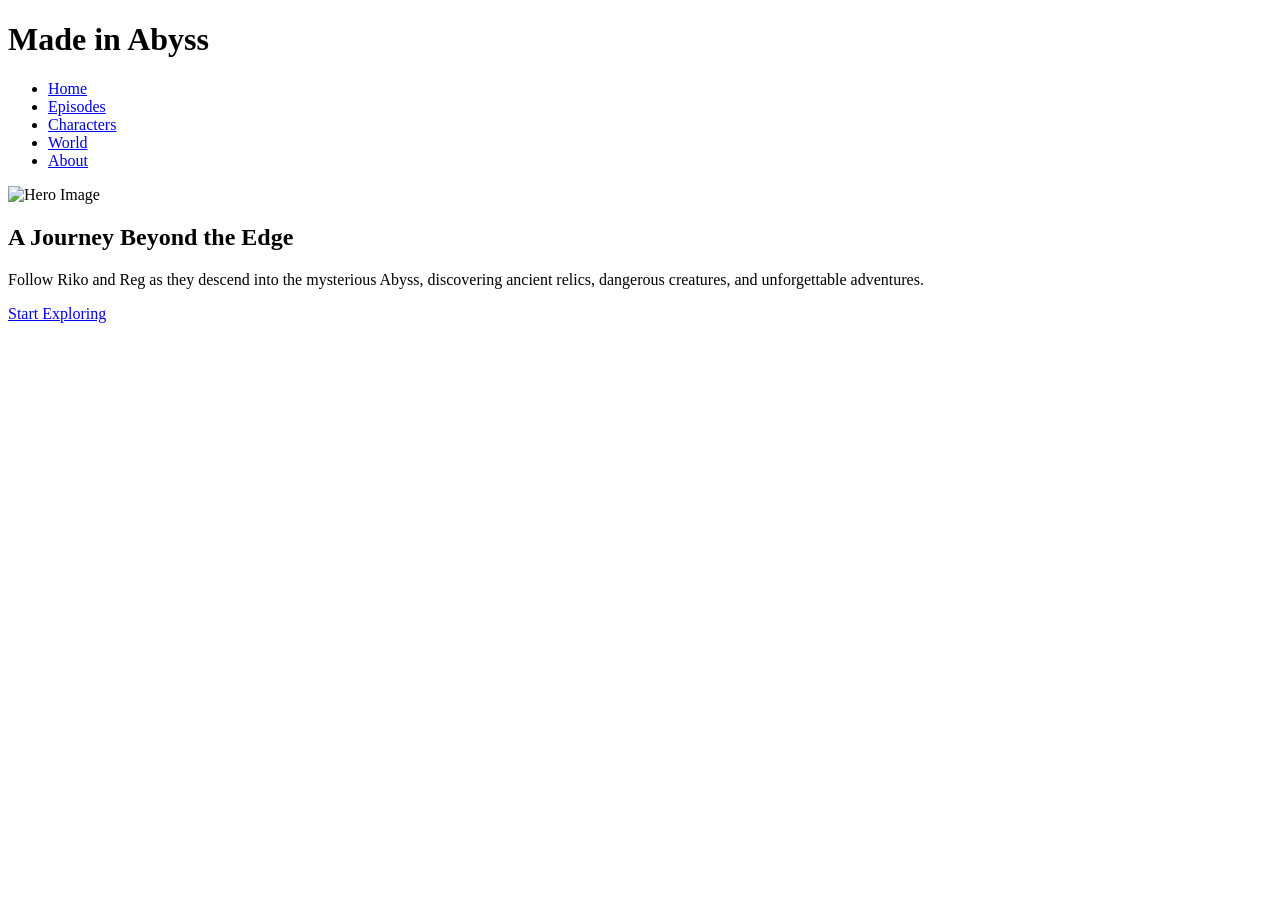
==== index.html @ c1422b7a "Create index.html" ====
<!DOCTYPE html>
<html lang="en">
<head>
    <meta charset="UTF-8">
    <meta name="viewport" content="width=device-width, initial-scale=1.0">
    <title>Made in Abyss Fan Site</title>
    <link rel="stylesheet" href="style.css">
</head>
<body>

    <header>
        <div class="logo">
            <h1>Made in Abyss</h1>
        </div>

        <nav>
            <ul>
                <li><a href="#">Home</a></li>
                <li><a href="#">Episodes</a></li>
                <li><a href="#">Characters</a></li>
                <li><a href="#">World</a></li>
                <li><a href="#">About</a></li>
            </ul>
        </nav>
    </header>

    <section class="hero">

        <div class="hero-image">
            <img src="https://m.media-amazon.com/images/M/MV5BZjM4ODA5YTktNjliMC00NzI5LTk3ZTctZWYyYWEyNTJhMmQzXkEyXkFqcGc@._V1_FMjpg_UX1000_.jpg" 
              alt="Hero Image">
        </div>

        <div class="hero-text">
            <h2>A Journey Beyond the Edge</h2>

            <p>
                Follow Riko and Reg as they descend into the mysterious Abyss,
                discovering ancient relics, dangerous creatures,
                and unforgettable adventures.
            </p>

            <a href="#" class="button">Start Exploring</a>
        </div>

    </section>

</body>
</html>
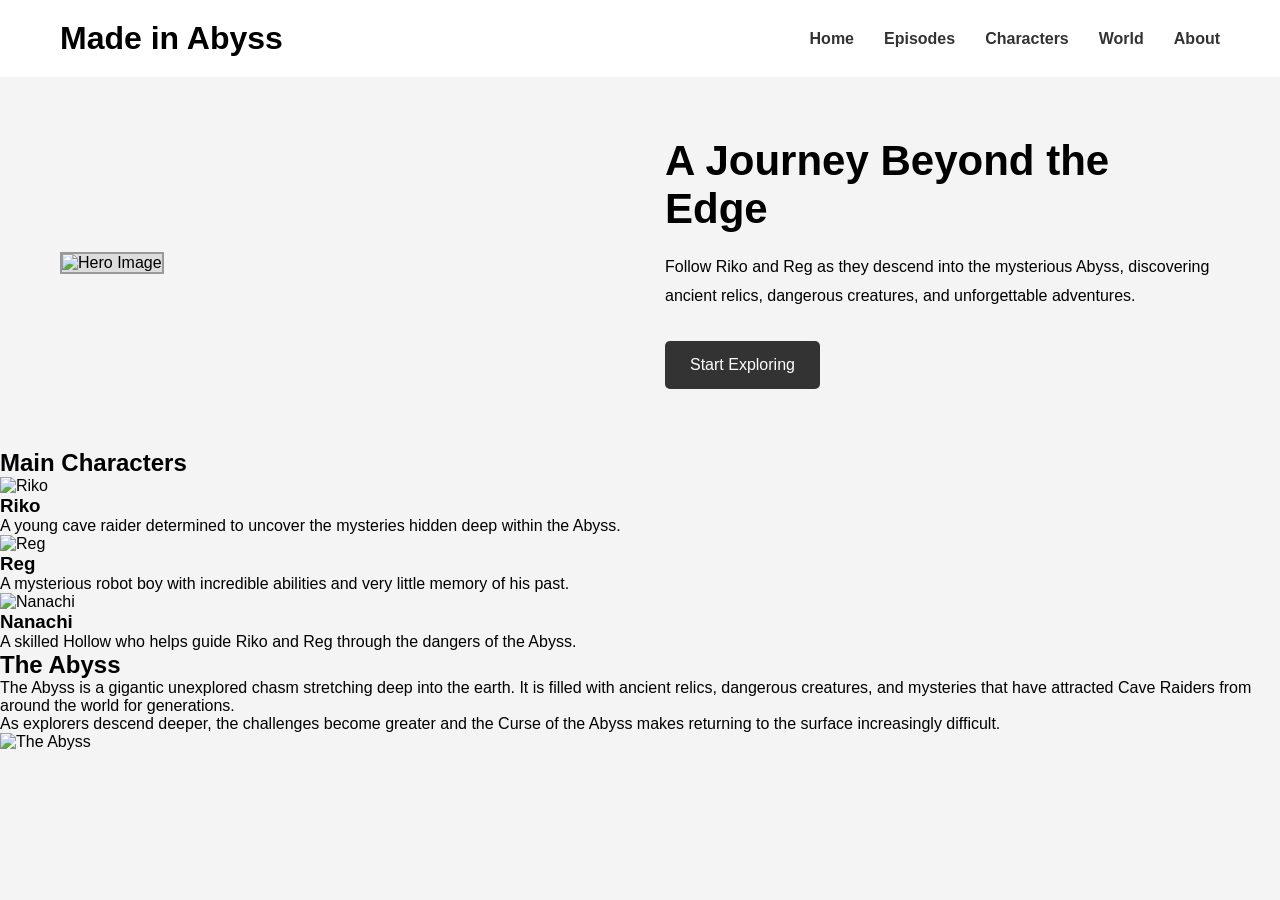
==== commit b7d721af: "Update index.html" ====
--- a/index.html
+++ b/index.html
@@ -45,5 +45,85 @@
 
     </section>
 
+<section class="characters">
+
+    <h2>Main Characters</h2>
+
+    <div class="character-container">
+
+        <div class="card">
+
+            <img src="https://static.wikia.nocookie.net/madeinabyss/images/0/08/Anime_Riko_Square.png/revision/latest?cb=20260115131952" alt="Riko">
+
+            <h3>Riko</h3>
+
+            <p>
+                A young cave raider determined to uncover the mysteries
+                hidden deep within the Abyss.
+            </p>
+
+        </div>
+
+        
+        <div class="card">
+
+            <img src="https://static.wikia.nocookie.net/p__/images/f/fe/Reg.webp/revision/latest?cb=20241110094338&path-prefix=protagonist" alt="Reg">
+
+            <h3>Reg</h3>
+
+            <p>
+                A mysterious robot boy with incredible abilities and
+                very little memory of his past.
+            </p>
+
+        </div>
+
+        <div class="card">
+
+            <img src="https://static.wikia.nocookie.net/madeinabyss/images/f/fa/Nanachi_Binary_Star_Model.png/revision/latest?cb=20220908180437" alt="Nanachi">
+
+            <h3>Nanachi</h3>
+
+            <p>
+                A skilled Hollow who helps guide Riko and Reg through
+                the dangers of the Abyss.
+            </p>
+
+        </div>
+
+    </div>
+
+</section>
+
+
+<section class="abyss">
+
+    <div class="abyss-text">
+
+        <h2>The Abyss</h2>
+
+        <p>
+            The Abyss is a gigantic unexplored chasm stretching deep into the
+            earth. It is filled with ancient relics, dangerous creatures,
+            and mysteries that have attracted Cave Raiders from around the
+            world for generations.
+        </p>
+
+        <p>
+            As explorers descend deeper, the challenges become greater and
+            the Curse of the Abyss makes returning to the surface increasingly
+            difficult.
+        </p>
+
+    </div>
+
+    <div class="abyss-image">
+
+
+        <img src="https://images7.alphacoders.com/918/thumb-1920-918352.jpg" alt="The Abyss">
+
+    </div>
+
+</section>
 </body>
 </html>
--- a/style.css
+++ b/style.css
@@ -0,0 +1,92 @@
+*{
+    margin:0;
+    padding:0;
+    box-sizing:border-box;
+    font-family:Arial, Helvetica, sans-serif;
+}
+
+body{
+    background:#f4f4f4;
+}
+
+
+header{
+    display:flex;
+    justify-content:space-between;
+    align-items:center;
+
+    padding:20px 60px;
+
+    background:white;
+}
+
+nav ul{
+    display:flex;
+    list-style:none;
+    gap:30px;
+}
+
+nav a{
+    text-decoration:none;
+    color:#333;
+    font-weight:bold;
+}
+
+.hero{
+
+    display:flex;
+    align-items:center;
+    justify-content:space-between;
+
+    padding:60px;
+
+    gap:50px;
+}
+
+.hero-image{
+    flex:1;
+}
+
+.hero-image img{
+
+    width:100%;
+    height:400px;
+
+    border:2px solid #999;
+
+    object-fit:cover;
+
+    background:#ddd;
+}
+
+.hero-text{
+    flex:1;
+}
+
+.hero-text h2{
+    font-size:42px;
+    margin-bottom:20px;
+}
+
+.hero-text p{
+    line-height:1.8;
+    margin-bottom:30px;
+}
+
+.button{
+
+    display:inline-block;
+
+    padding:15px 25px;
+
+    background:#333;
+    color:white;
+
+    text-decoration:none;
+
+    border-radius:5px;
+}
+
+.button:hover{
+    background:#555;
+}
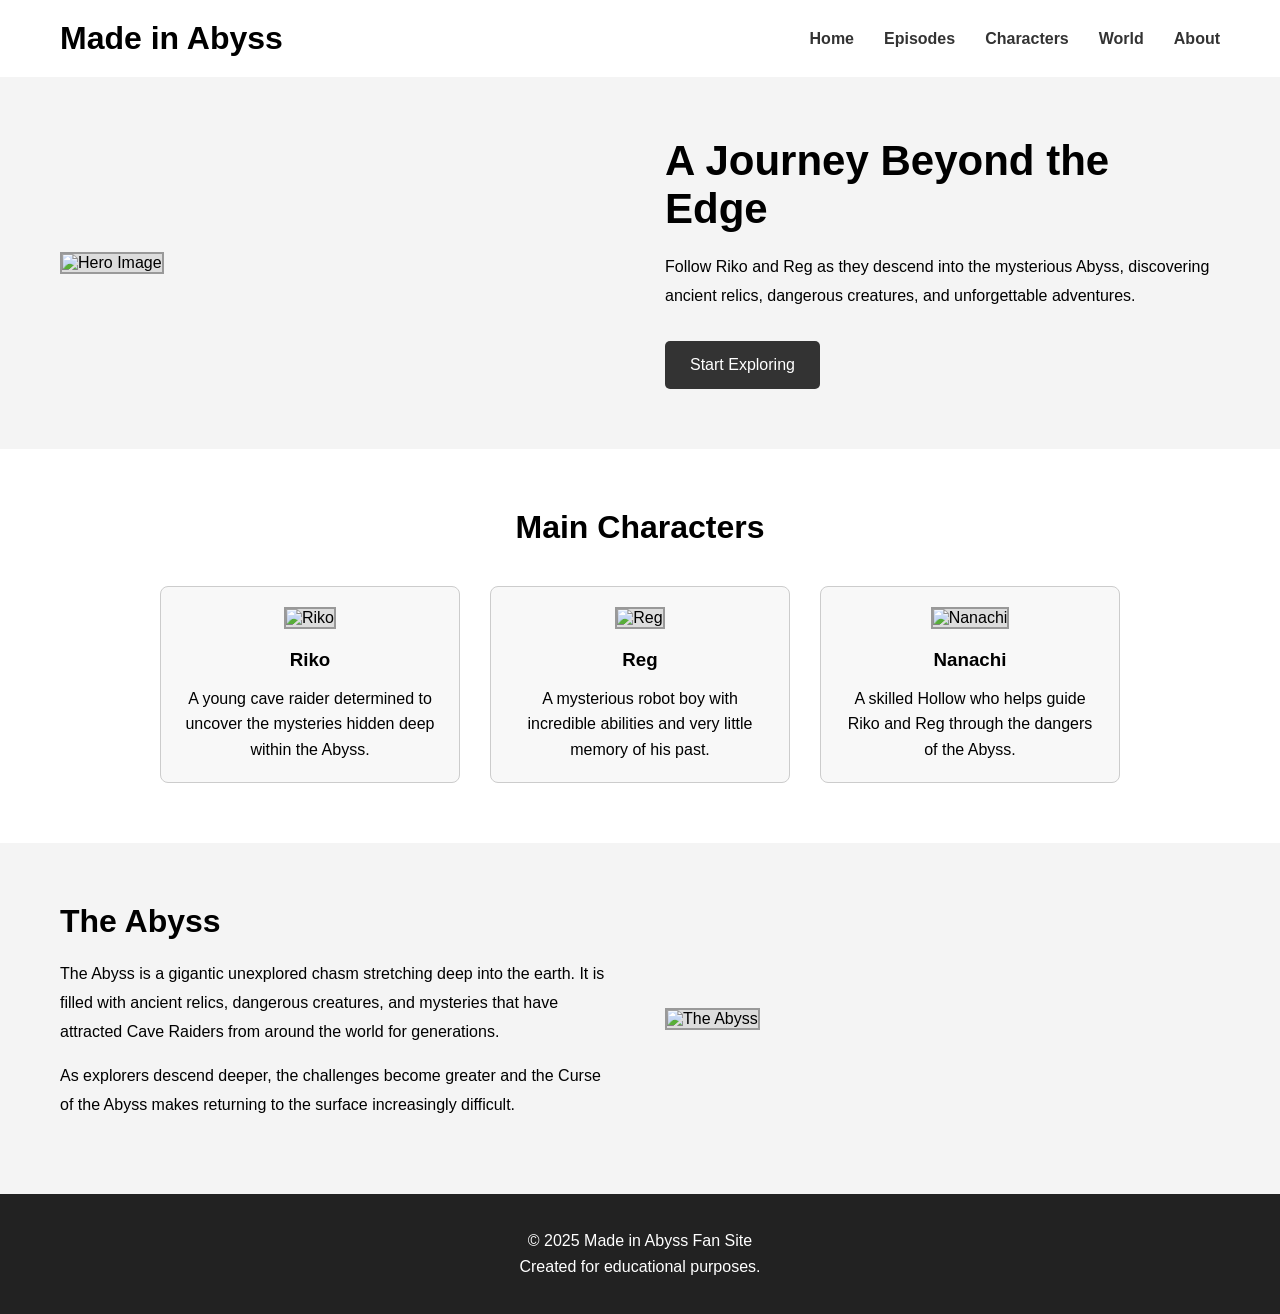
==== commit d20fc0d4: "Update index.html" ====
--- a/index.html
+++ b/index.html
@@ -125,5 +125,16 @@
     </div>
 
 </section>
+    <!-- Footer -->
+
+<footer>
+
+    <p>&copy; 2025 Made in Abyss Fan Site</p>
+
+    <p>
+        Created for educational purposes.
+    </p>
+
+</footer>
 </body>
 </html>
--- a/style.css
+++ b/style.css
@@ -90,3 +90,231 @@
 .button:hover{
     background:#555;
 }
+
+/* ===========================
+   Featured Characters
+=========================== */
+
+.characters{
+
+    padding:60px;
+
+    background:white;
+
+    text-align:center;
+
+}
+
+.characters h2{
+
+    margin-bottom:40px;
+
+    font-size:32px;
+
+}
+
+.character-container{
+
+    display:flex;
+
+    gap:30px;
+
+    justify-content:center;
+
+    flex-wrap:wrap;
+
+}
+
+.card{
+
+    width:300px;
+
+    background:#f8f8f8;
+
+    padding:20px;
+
+    border:1px solid #ccc;
+
+    border-radius:8px;
+
+}
+
+.card img{
+
+    width:100%;
+
+    height:250px;
+
+    background:#ddd;
+
+    border:2px solid #999;
+
+    object-fit:cover;
+
+    margin-bottom:20px;
+
+}
+
+.card h3{
+
+    margin-bottom:15px;
+
+}
+
+.card p{
+
+    line-height:1.6;
+
+}
+
+
+.abyss{
+
+    display:flex;
+
+    align-items:center;
+
+    justify-content:space-between;
+
+    gap:50px;
+
+    padding:60px;
+
+    background:#f4f4f4;
+
+    flex-wrap:wrap;
+
+}
+
+.abyss-text{
+
+    flex:1;
+
+    min-width:300px;
+
+}
+
+.abyss-text h2{
+
+    font-size:32px;
+
+    margin-bottom:20px;
+
+}
+
+.abyss-text p{
+
+    line-height:1.8;
+
+    margin-bottom:15px;
+
+}
+
+.abyss-image{
+
+    flex:1;
+
+    min-width:300px;
+
+}
+
+.abyss-image img{
+
+    width:100%;
+
+    height:350px;
+
+    object-fit:cover;
+
+    background:#ddd;
+
+    border:2px solid #999;
+
+}
+
+footer{
+
+    background:#222;
+
+    color:white;
+
+    text-align:center;
+
+    padding:30px 20px;
+
+}
+
+footer p{
+
+    margin:8px 0;
+
+}
+
+
+@media (max-width:768px){
+
+    header{
+
+        flex-direction:column;
+
+        padding:20px;
+
+    }
+
+    nav ul{
+
+        flex-direction:column;
+
+        align-items:center;
+
+        gap:15px;
+
+        margin-top:20px;
+
+    }
+
+    .hero{
+
+        flex-direction:column;
+
+        padding:30px 20px;
+
+        text-align:center;
+
+    }
+
+    .hero-text h2{
+
+        font-size:32px;
+
+    }
+
+    .characters{
+
+        padding:40px 20px;
+
+    }
+
+    .card{
+
+        width:100%;
+
+        max-width:350px;
+
+    }
+
+    .abyss{
+
+        flex-direction:column;
+
+        padding:40px 20px;
+
+    }
+
+    .abyss-text{
+
+        text-align:center;
+
+    }
+
+}
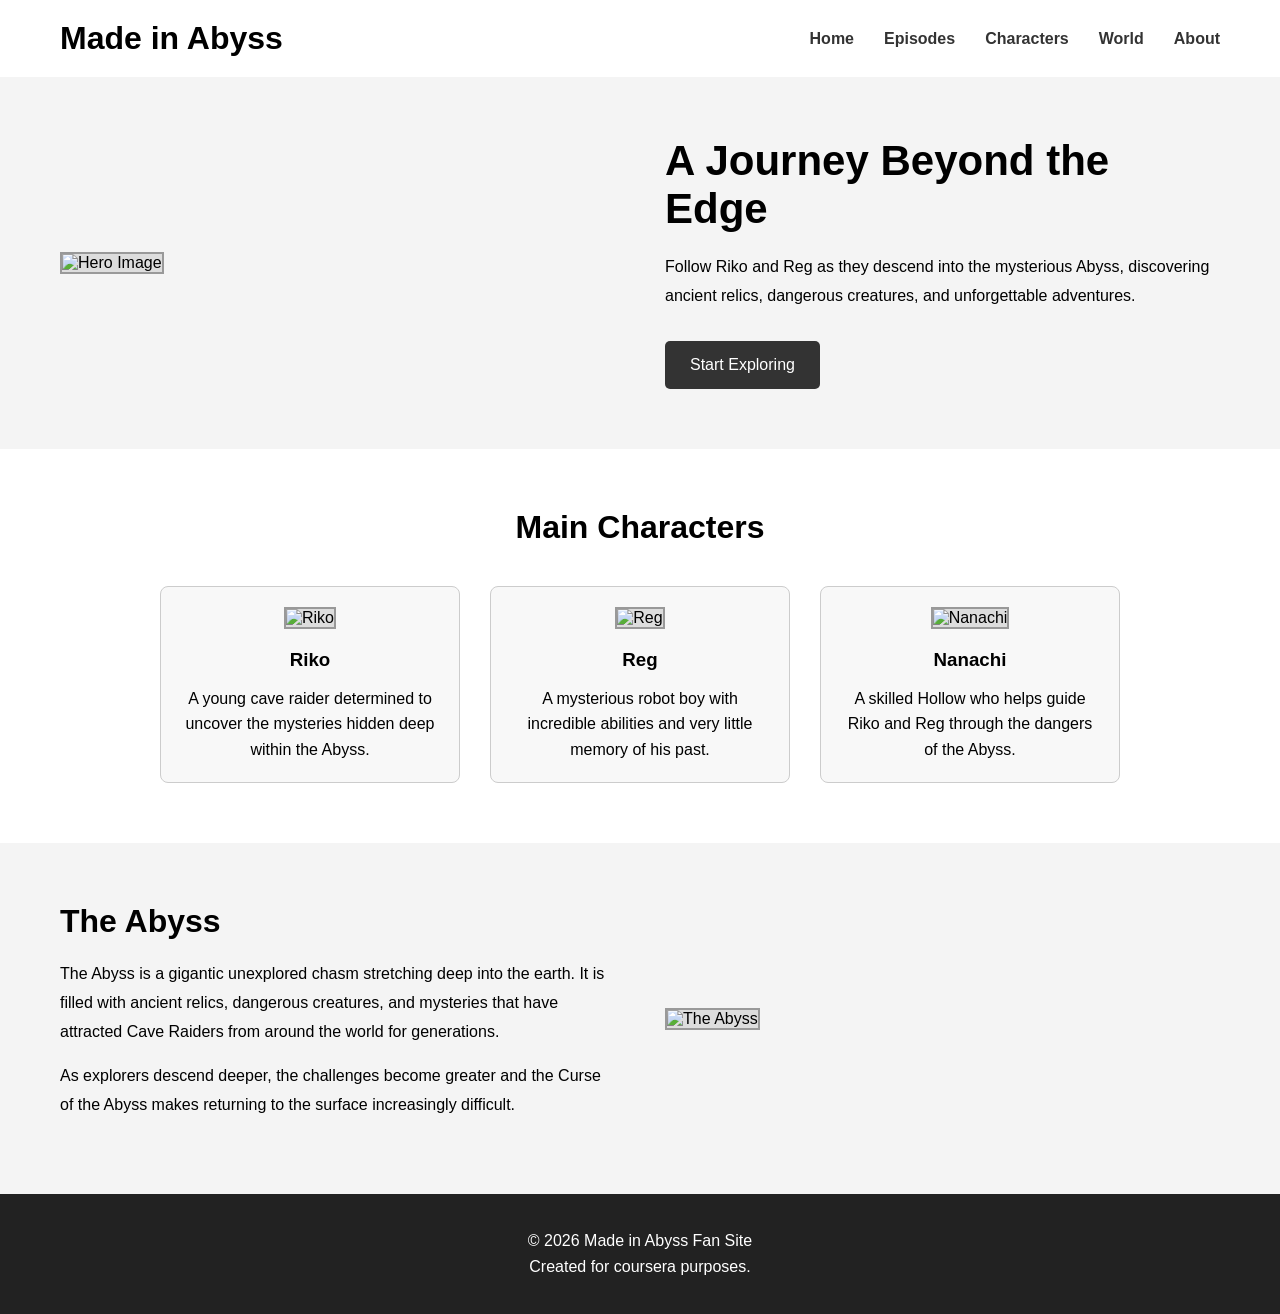
==== commit e9d799cb: "Update index.html" ====
--- a/index.html
+++ b/index.html
@@ -53,7 +53,7 @@
 
         <div class="card">
 
-            <img src="https://static.wikia.nocookie.net/madeinabyss/images/0/08/Anime_Riko_Square.png/revision/latest?cb=20260115131952" alt="Riko">
+            <img src="https://static.wikia.nocookie.net/madeinabyss/images/0/08/Anime_Riko_Square.png" alt="Riko">
 
             <h3>Riko</h3>
 
@@ -67,7 +67,7 @@
         
         <div class="card">
 
-            <img src="https://static.wikia.nocookie.net/p__/images/f/fe/Reg.webp/revision/latest?cb=20241110094338&path-prefix=protagonist" alt="Reg">
+            <img src="https://static.wikia.nocookie.net/miabsfid/images/a/ab/Reg.png" alt="Reg">
 
             <h3>Reg</h3>
 
@@ -80,7 +80,7 @@
 
         <div class="card">
 
-            <img src="https://static.wikia.nocookie.net/madeinabyss/images/f/fa/Nanachi_Binary_Star_Model.png/revision/latest?cb=20220908180437" alt="Nanachi">
+            <img src="https://static.wikia.nocookie.net/madeinabyss/images/f/fa/Nanachi_Binary_Star_Model.png" alt="Nanachi">
 
             <h3>Nanachi</h3>
 
@@ -125,14 +125,14 @@
     </div>
 
 </section>
-    <!-- Footer -->
+
 
 <footer>
 
-    <p>&copy; 2025 Made in Abyss Fan Site</p>
+    <p>&copy; 2026 Made in Abyss Fan Site</p>
 
     <p>
-        Created for educational purposes.
+        Created for coursera purposes.
     </p>
 
 </footer>
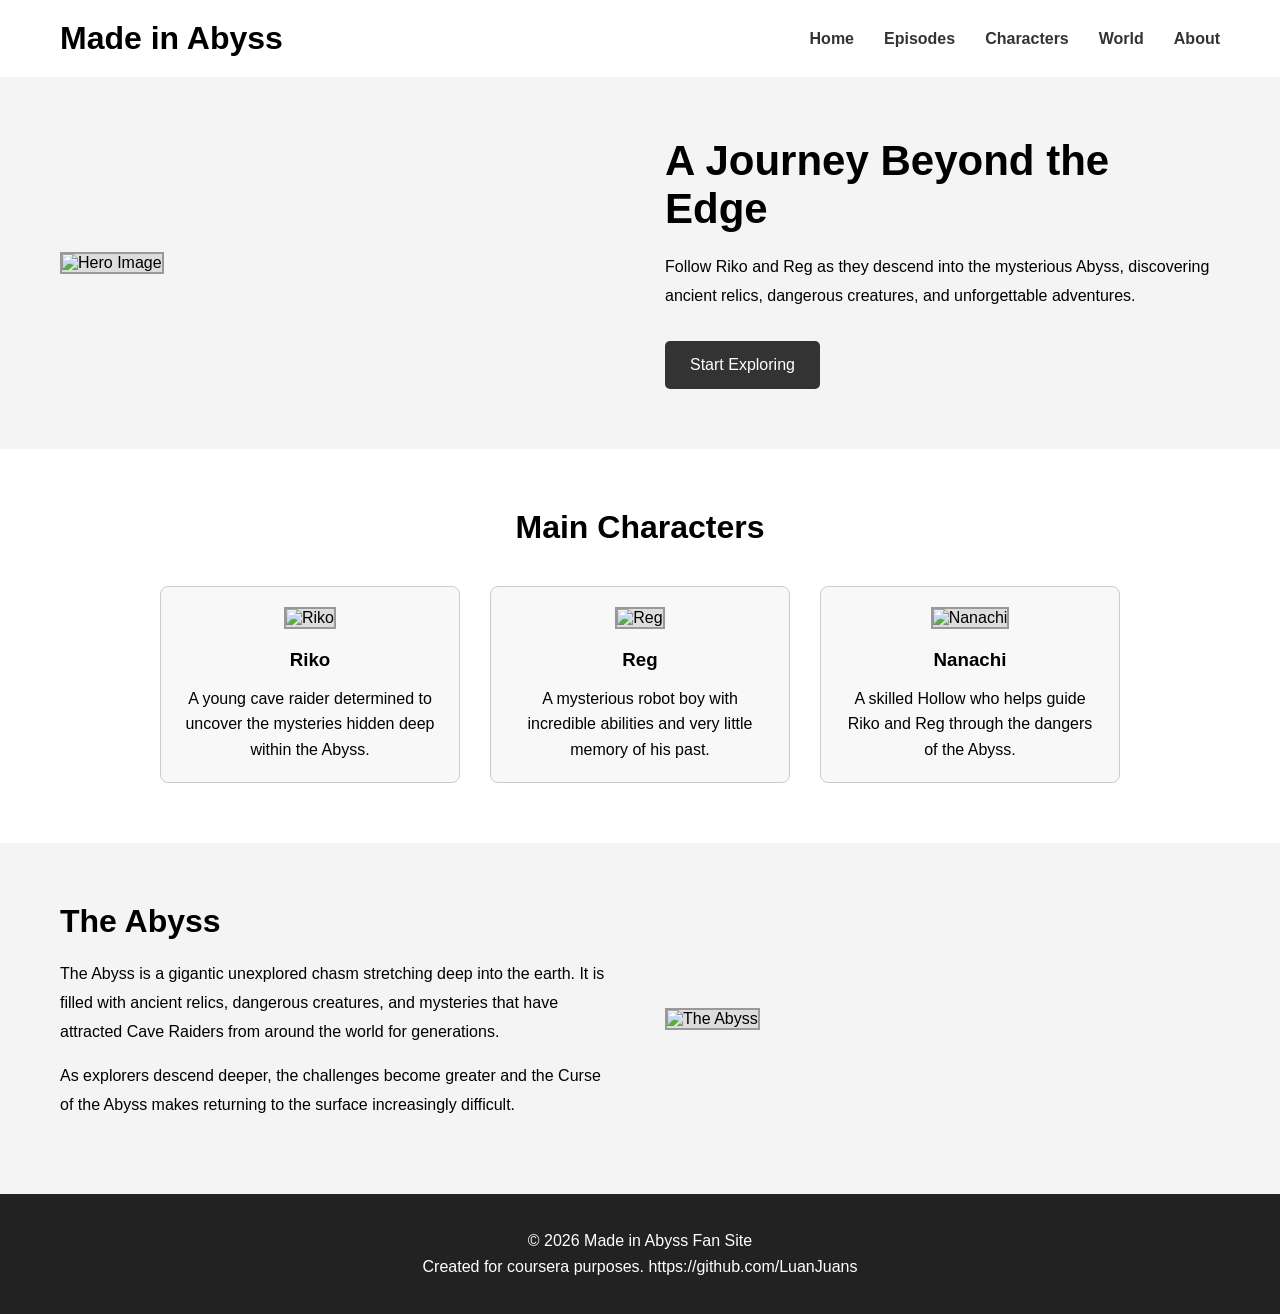
==== commit 001ac54c: "Update index.html" ====
--- a/index.html
+++ b/index.html
@@ -15,11 +15,11 @@
 
         <nav>
             <ul>
-                <li><a href="#">Home</a></li>
-                <li><a href="#">Episodes</a></li>
-                <li><a href="#">Characters</a></li>
-                <li><a href="#">World</a></li>
-                <li><a href="#">About</a></li>
+                <li><a href="index.html">Home</a></li>
+        <li><a href="episodes.html">Episodes</a></li>
+        <li><a href="#characters">Characters</a></li>
+        <li><a href="#abyss">World</a></li>
+        <li><a href="#footer">About</a></li>
             </ul>
         </nav>
     </header>
@@ -45,7 +45,7 @@
 
     </section>
 
-<section class="characters">
+<section class="characters" id="characters">
 
     <h2>Main Characters</h2>
 
@@ -96,7 +96,7 @@
 </section>
 
 
-<section class="abyss">
+<section class="abyss" id="abyss">
 
     <div class="abyss-text">
 
@@ -127,12 +127,12 @@
 </section>
 
 
-<footer>
+<footer id="footer">
 
     <p>&copy; 2026 Made in Abyss Fan Site</p>
 
     <p>
-        Created for coursera purposes.
+        Created for coursera purposes. https://github.com/LuanJuans
     </p>
 
 </footer>
--- a/style.css
+++ b/style.css
@@ -91,10 +91,6 @@
     background:#555;
 }
 
-/* ===========================
-   Featured Characters
-=========================== */
-
 .characters{
 
     padding:60px;
@@ -318,3 +314,60 @@
     }
 
 }
+
+.episode{
+
+    padding:60px;
+
+    text-align:center;
+
+}
+
+.video-container{
+
+    max-width:900px;
+
+    margin:30px auto;
+
+}
+
+.video-container iframe{
+
+    width:100%;
+
+    height:500px;
+
+    border:none;
+
+}
+
+.episode h3{
+
+    margin-top:30px;
+    margin-bottom:15px;
+
+}
+
+.episode p{
+
+    max-width:800px;
+    margin:auto;
+    line-height:1.8;
+
+}
+
+@media (max-width:768px){
+
+    .episode{
+
+        padding:30px 20px;
+
+    }
+
+    .video-container iframe{
+
+        height:250px;
+
+    }
+
+}
